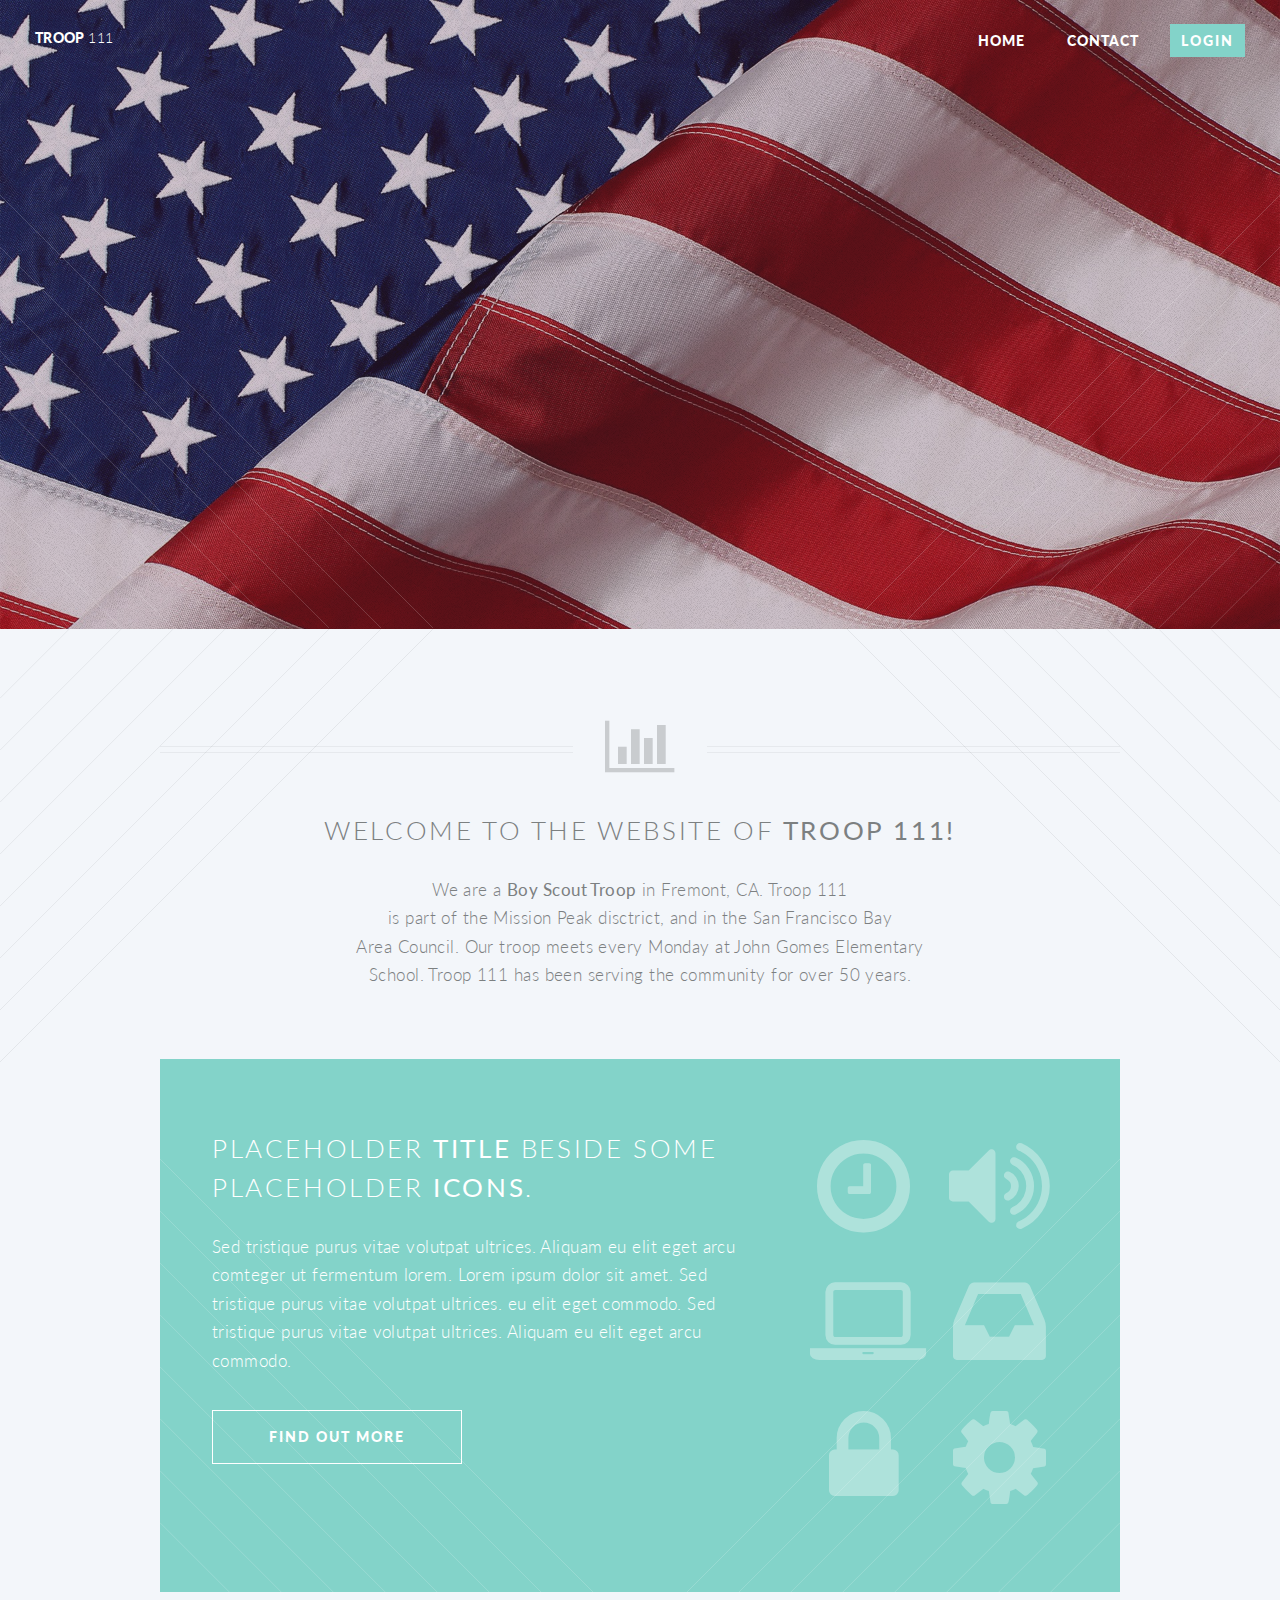
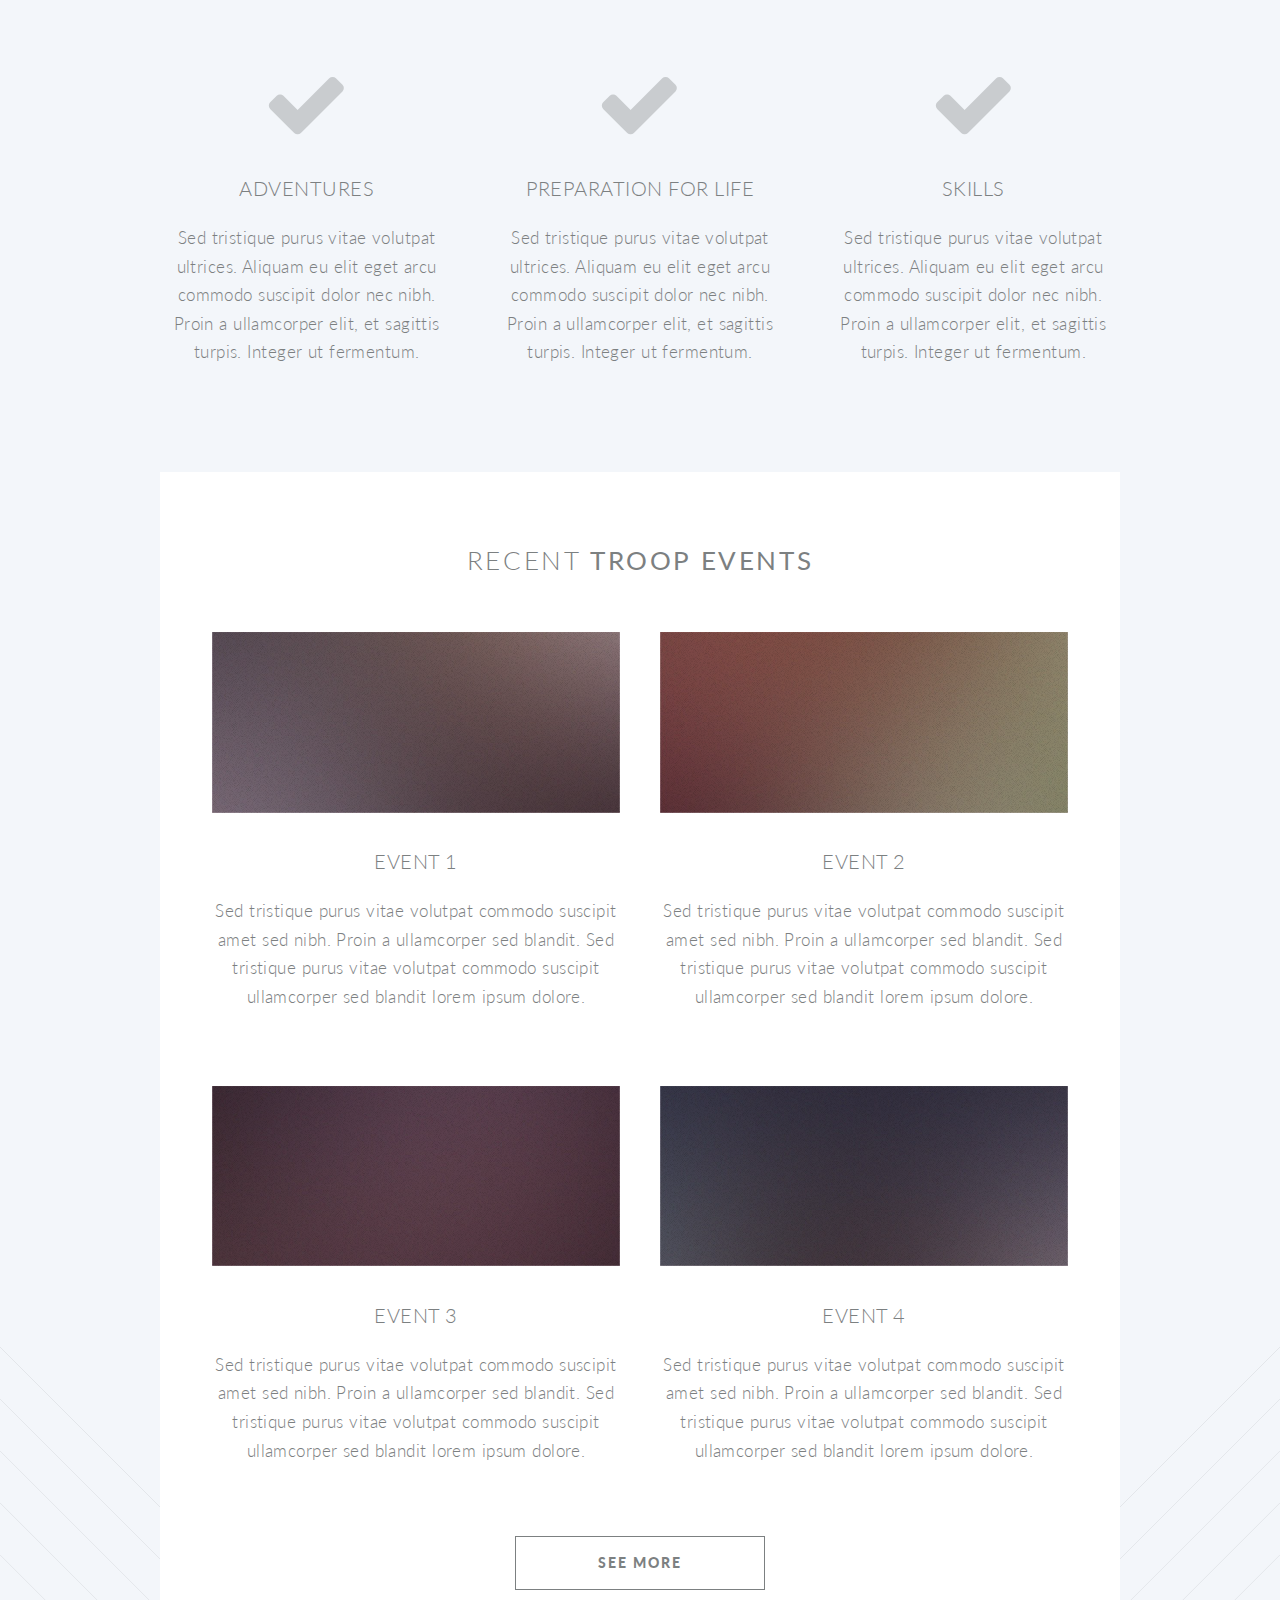
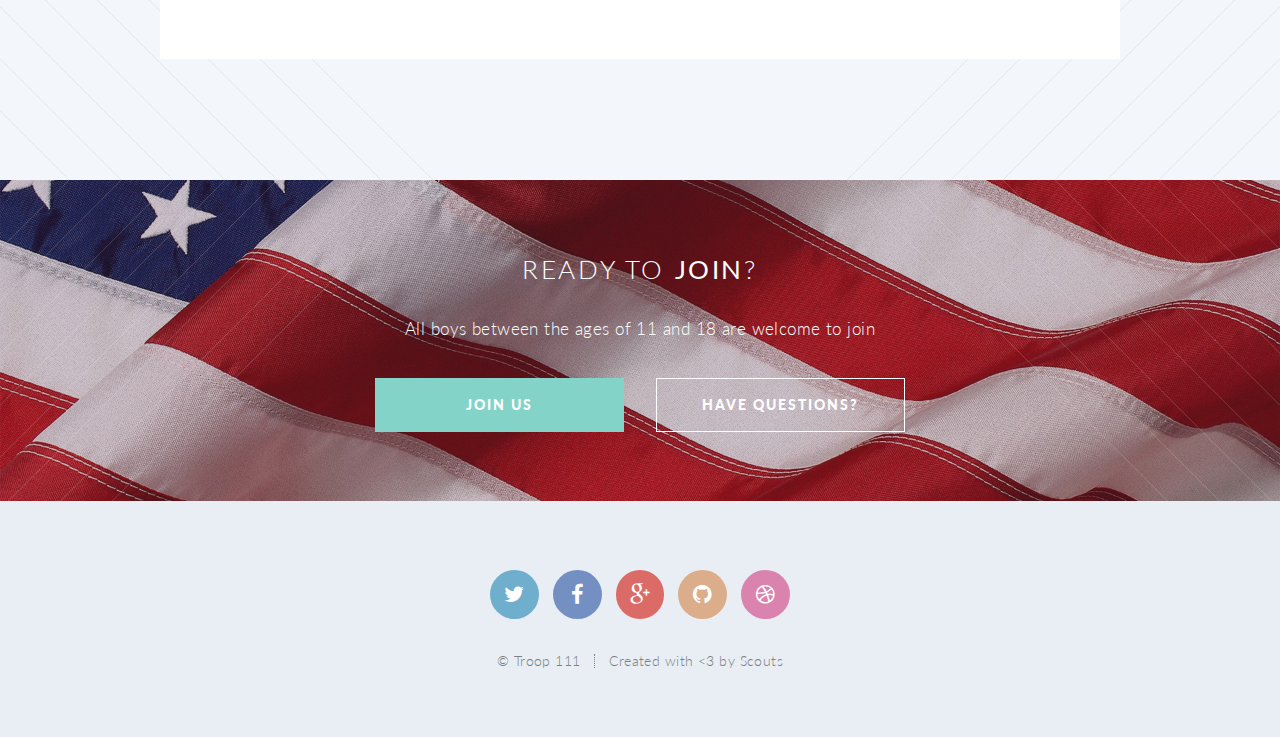
==== beta/index.html @ 62b5fb3b "New Website Alpha v0.0.1" ====
<!DOCTYPE HTML>
<html>
	<head>
		<title>Troop 111</title>
		<meta http-equiv="content-type" content="text/html; charset=utf-8" />
		<meta name="description" content="" />
		<meta name="keywords" content="" />
		<!--[if lte IE 8]><script src="css/ie/html5shiv.js"></script><![endif]-->
		<script src="js/jquery.min.js"></script>
		<script src="js/jquery.dropotron.min.js"></script>
		<script src="js/jquery.scrolly.min.js"></script>
		<script src="js/jquery.scrollgress.min.js"></script>
		<script src="js/skel.min.js"></script>
		<script src="js/skel-layers.min.js"></script>
		<script src="js/init.js"></script>
		<noscript>
			<link rel="stylesheet" href="css/skel.css" />
			<link rel="stylesheet" href="css/style.css" />
			<link rel="stylesheet" href="css/style-wide.css" />
			<link rel="stylesheet" href="css/style-noscript.css" />
		</noscript>
		<!--[if lte IE 8]><link rel="stylesheet" href="css/ie/v8.css" /><![endif]-->
		<!--[if lte IE 9]><link rel="stylesheet" href="css/ie/v9.css" /><![endif]-->
	</head>
	<body class="index">
	
		<!-- Header -->
			<header id="header" class="alt">
				<h1 id="logo"><a href="index.html">Troop <span>111</span></a></h1>
				<nav id="nav">
					<ul>
						<li class="current"><a href="index.html">Home</a></li>
                        <li class="current"><a href="contact.html">Contact</a></li>
						<!-- <li class="submenu">
							<a href="">Layouts</a>
							<ul>
								<li><a href="left-sidebar.html">Left Sidebar</a></li>
								<li><a href="right-sidebar.html">Right Sidebar</a></li>
								<li><a href="no-sidebar.html">No Sidebar</a></li>
								<li><a href="contact.html">Contact</a></li>
								<li class="submenu">
									<a href="">Submenu</a>
									<ul>
										<li><a href="#">Dolore Sed</a></li>
										<li><a href="#">Consequat</a></li>
										<li><a href="#">Lorem Magna</a></li>
										<li><a href="#">Sed Magna</a></li>
										<li><a href="#">Ipsum Nisl</a></li>
									</ul>
								</li>
							</ul>
						</li> -->
						<li><a href="https://fmt111.trooptrack.com/user_account_session/new" class="button special">Login</a></li>
					</ul>
				</nav>
			</header>

		<!-- Banner -->		
			<section id="banner">
				
				<!--
					".inner" is set up as an inline-block so it automatically expands
					in both directions to fit whatever's inside it. This means it won't
					automatically wrap lines, so be sure to use line breaks where
					appropriate (<br />).
				-->
				<div class="inner">
					
					<header>
						<h2>Troop 111</h2>
					</header>
					<p>Welcome to the website <br/> of <strong>Troop 111</strong>, a
					<br /> <strong>Boy Scout Troop</strong>
					<br />
					in Fremont, CA.</p>
					<footer>
						<ul class="buttons vertical">
							<li><a href="#main" class="button fit scrolly">Tell Me More</a></li>
						</ul>
					</footer>
				
				</div>
				
			</section>
		
		<!-- Main -->
			<article id="main">

				<header class="special container">
					<span class="icon fa-bar-chart-o"></span>
					<h2>Welcome to the website of <strong>Troop 111!</strong></h2>
					<p>We are a <strong>Boy Scout Troop</strong> in Fremont, CA.  Troop 111
					<br />
					is part of the Mission Peak disctrict, and in the San Francisco Bay
					<br />
					Area Council.  Our troop meets every Monday at John Gomes Elementary
                    <br />
                    School.  Troop 111 has been serving the community for over 50 years.</p>
				</header>
					
				<!-- One -->
					<section class="wrapper style2 container special-alt">
						<div class="row 50%">
							<div class="8u 12u(2)">
							
								<header>
									<h2>Placeholder <strong>title</strong> beside some placeholder <strong>icons</strong>.</h2>
								</header>
								<p>Sed tristique purus vitae volutpat ultrices. Aliquam eu elit eget arcu comteger ut fermentum lorem. Lorem ipsum dolor sit amet. Sed tristique purus vitae volutpat ultrices. eu elit eget commodo. Sed tristique purus vitae volutpat ultrices. Aliquam eu elit eget arcu commodo.</p>
								<footer>
									<ul class="buttons">
										<li><a href="#" class="button">Find Out More</a></li>
									</ul>
								</footer>
							
							</div>
							<div class="4u 12u(2) important(2)">
							
								<ul class="featured-icons">
									<li><span class="icon fa-clock-o"><span class="label">Feature 1</span></span></li>
									<li><span class="icon fa-volume-up"><span class="label">Feature 2</span></span></li>
									<li><span class="icon fa-laptop"><span class="label">Feature 3</span></span></li>
									<li><span class="icon fa-inbox"><span class="label">Feature 4</span></span></li>
									<li><span class="icon fa-lock"><span class="label">Feature 5</span></span></li>
									<li><span class="icon fa-cog"><span class="label">Feature 6</span></span></li>
								</ul>
							
							</div>				
						</div>
					</section>
					
				<!-- Two -->
					<section class="wrapper style1 container special">
						<div class="row">
							<div class="4u 12u(2)">
							
								<section>
									<span class="icon featured fa-check"></span>
									<header>
										<h3>Adventures</h3>
									</header>
									<p>Sed tristique purus vitae volutpat ultrices. Aliquam eu elit eget arcu commodo suscipit dolor nec nibh. Proin a ullamcorper elit, et sagittis turpis. Integer ut fermentum.</p>
								</section>
							
							</div>
							<div class="4u 12u(2)">
							
								<section>
									<span class="icon featured fa-check"></span>
									<header>
										<h3>Preparation for Life</h3>
									</header>
									<p>Sed tristique purus vitae volutpat ultrices. Aliquam eu elit eget arcu commodo suscipit dolor nec nibh. Proin a ullamcorper elit, et sagittis turpis. Integer ut fermentum.</p>
								</section>
							
							</div>
							<div class="4u 12u(2)">
							
								<section>
									<span class="icon featured fa-check"></span>
									<header>
										<h3>Skills</h3>
									</header>
									<p>Sed tristique purus vitae volutpat ultrices. Aliquam eu elit eget arcu commodo suscipit dolor nec nibh. Proin a ullamcorper elit, et sagittis turpis. Integer ut fermentum.</p>
								</section>
							
							</div>
						</div>
					</section>
					
				<!-- Three -->
					<section class="wrapper style3 container special">
					
						<header class="major">
							<h2>Recent <strong>Troop Events</strong></h2>
						</header>
						
						<div class="row">
							<div class="6u 12u(2)">
							
								<section>
									<a href="#" class="image featured"><img src="images/pic01.jpg" alt="" /></a>
									<header>
										<h3>Event 1</h3>
									</header>
									<p>Sed tristique purus vitae volutpat commodo suscipit amet sed nibh. Proin a ullamcorper sed blandit. Sed tristique purus vitae volutpat commodo suscipit ullamcorper sed blandit lorem ipsum dolore.</p>
								</section>

							</div>
							<div class="6u 12u(2)">
							
								<section>
									<a href="#" class="image featured"><img src="images/pic02.jpg" alt="" /></a>
									<header>
										<h3>Event 2</h3>
									</header>
									<p>Sed tristique purus vitae volutpat commodo suscipit amet sed nibh. Proin a ullamcorper sed blandit. Sed tristique purus vitae volutpat commodo suscipit ullamcorper sed blandit lorem ipsum dolore.</p>
								</section>

							</div>
						</div>
						<div class="row">
							<div class="6u 12u(2)">
							
								<section>
									<a href="#" class="image featured"><img src="images/pic03.jpg" alt="" /></a>
									<header>
										<h3>Event 3</h3>
									</header>
									<p>Sed tristique purus vitae volutpat commodo suscipit amet sed nibh. Proin a ullamcorper sed blandit. Sed tristique purus vitae volutpat commodo suscipit ullamcorper sed blandit lorem ipsum dolore.</p>
								</section>

							</div>
							<div class="6u 12u(2)">
							
								<section>
									<a href="#" class="image featured"><img src="images/pic04.jpg" alt="" /></a>
									<header>
										<h3>Event 4</h3>
									</header>
									<p>Sed tristique purus vitae volutpat commodo suscipit amet sed nibh. Proin a ullamcorper sed blandit. Sed tristique purus vitae volutpat commodo suscipit ullamcorper sed blandit lorem ipsum dolore.</p>
								</section>

							</div>
						</div>

						<footer class="major">
							<ul class="buttons">
								<li><a href="#" class="button">See More</a></li>
							</ul>
						</footer>
					
					</section>
					
			</article>

		<!-- CTA -->
			<section id="cta">
			
				<header>
					<h2>Ready to <strong>join</strong>?</h2>
					<p>All boys between the ages of 11 and 18 are welcome to join</p>
				</header>
				<footer>
					<ul class="buttons">
						<li><a href="mailto:hi@sanil.co" class="button special">Join Us</a></li>
						<li><a href="mailto:hi@sanil.co" class="button">Have Questions?</a></li>
					</ul>
				</footer>
			
			</section>

		<!-- Footer -->
			<footer id="footer">
			
				<ul class="icons">
					<li><a href="#" class="icon circle fa-twitter"><span class="label">Twitter</span></a></li>
					<li><a href="#" class="icon circle fa-facebook"><span class="label">Facebook</span></a></li>
					<li><a href="#" class="icon circle fa-google-plus"><span class="label">Google+</span></a></li>
					<li><a href="#" class="icon circle fa-github"><span class="label">Github</span></a></li>
					<li><a href="#" class="icon circle fa-dribbble"><span class="label">Dribbble</span></a></li>
				</ul>
				
				<ul class="copyright">
					<li>&copy; Troop 111</li><li>Created with <3 by Scouts</a></li>
				</ul>
			
			</footer>

	</body>
</html>
---- beta/css/skel.css ----
/* Resets (http://meyerweb.com/eric/tools/css/reset/ | v2.0 | 20110126 | License: none (public domain)) */

	html,body,div,span,applet,object,iframe,h1,h2,h3,h4,h5,h6,p,blockquote,pre,a,abbr,acronym,address,big,cite,code,del,dfn,em,img,ins,kbd,q,s,samp,small,strike,strong,sub,sup,tt,var,b,u,i,center,dl,dt,dd,ol,ul,li,fieldset,form,label,legend,table,caption,tbody,tfoot,thead,tr,th,td,article,aside,canvas,details,embed,figure,figcaption,footer,header,hgroup,menu,nav,output,ruby,section,summary,time,mark,audio,video{margin:0;padding:0;border:0;font-size:100%;font:inherit;vertical-align:baseline;}article,aside,details,figcaption,figure,footer,header,hgroup,menu,nav,section{display:block;}body{line-height:1;}ol,ul{list-style:none;}blockquote,q{quotes:none;}blockquote:before,blockquote:after,q:before,q:after{content:'';content:none;}table{border-collapse:collapse;border-spacing:0;}body{-webkit-text-size-adjust:none}

/* Box Model */

	*, *:before, *:after {
		-moz-box-sizing: border-box;
		-webkit-box-sizing: border-box;
		box-sizing: border-box;
	}

/* Container */

	body {
		/* min-width: (containers) */
		min-width: 1200px;
	}

	.container {
		margin-left: auto;
		margin-right: auto;
		
		/* width: (containers) */
		width: 1200px;
	}

	/* Modifiers */

		/* 125% */
			.container.\31 25\25 {
				width: 100%;
				
				/* max-width: (containers * 1.25) */
				max-width: 1500px;

				/* min-width: (containers) */
				min-width: 1200px;
			}

		/* 75% */
			.container.\37 5\25 {
				
				/* width: (containers * 0.75) */
				width: 900px;

			}

		/* 50% */
			.container.\35 0\25 {
				
				/* width: (containers * 0.50) */
				width: 600px;

			}

		/* 25% */
			.container.\32 5\25 {
				
				/* width: (containers * 0.25) */
				width: 300px;

			}

/* Grid */

	.row {
		border-bottom: solid 1px transparent;
	}
	
	.row > * {
		float: left;
	}
	
	.row:after, .row:before {
		content: '';
		display: block;
		clear: both;
		height: 0;
	}
	
	.row.uniform > * > :first-child {
		margin-top: 0;
	}
	
	.row.uniform > * > :last-child {
		margin-bottom: 0;
	}

	/* Gutters */

		/* Normal */
		
			.row > * {
				/* padding: (gutters.horizontal) 0 0 (gutters.vertical) */
				padding: 40px 0 0 40px;
			}

			.row {
				/* margin: -(gutters.horizontal) 0 0 -(gutters.vertical) */
				margin: -40px 0 0 -40px;
			}
			
			.row.uniform > * {
				/* padding: (gutters.vertical) 0 0 (gutters.vertical) */
				padding: 40px 0 0 40px;
			}

			.row.uniform {
				/* margin: -(gutters.vertical) 0 0 -(gutters.vertical) */
				margin: -40px 0 0 -40px;
			}
			
		/* 200% */
		
			.row.\32 00\25 > * {
				/* padding: (gutters.horizontal) 0 0 (gutters.vertical) */
				padding: 80px 0 0 80px;
			}

			.row.\32 00\25 {
				/* margin: -(gutters.horizontal) 0 0 -(gutters.vertical) */
				margin: -80px 0 0 -80px;
			}

			.row.uniform.\32 00\25 > * {
				/* padding: (gutters.vertical) 0 0 (gutters.vertical) */
				padding: 80px 0 0 80px;
			}

			.row.uniform.\32 00\25 {
				/* margin: -(gutters.vertical) 0 0 -(gutters.vertical) */
				margin: -80px 0 0 -80px;
			}

		/* 150% */
		
			.row.\31 50\25 > * {
				/* padding: (gutters.horizontal) 0 0 (gutters.vertical) */
				padding: 60px 0 0 60px;
			}

			.row.\31 50\25 {
				/* margin: -(gutters.horizontal) 0 0 -(gutters.vertical) */
				margin: -60px 0 0 -60px;
			}

			.row.uniform.\31 50\25 > * {
				/* padding: (gutters.vertical) 0 0 (gutters.vertical) */
				padding: 60px 0 0 60px;
			}

			.row.uniform.\31 50\25 {
				/* margin: -(gutters.vertical) 0 0 -(gutters.vertical) */
				margin: -60px 0 0 -60px;
			}

		/* 50% */
		
			.row.\35 0\25 > * {
				/* padding: (gutters.horizontal) 0 0 (gutters.vertical) */
				padding: 20px 0 0 20px;
			}

			.row.\35 0\25 {
				/* margin: -(gutters.horizontal) 0 0 -(gutters.vertical) */
				margin: -20px 0 0 -20px;
			}

			.row.uniform.\35 0\25 > * {
				/* padding: (gutters.vertical) 0 0 (gutters.vertical) */
				padding: 20px 0 0 20px;
			}

			.row.uniform.\35 0\25 {
				/* margin: -(gutters.vertical) 0 0 -(gutters.vertical) */
				margin: -20px 0 0 -20px;
			}

		/* 25% */
		
			.row.\32 5\25 > * {
				/* padding: (gutters.horizontal) 0 0 (gutters.vertical) */
				padding: 10px 0 0 10px;
			}

			.row.\32 5\25 {
				/* margin: -(gutters.horizontal) 0 0 -(gutters.vertical) */
				margin: -10px 0 0 -10px;
			}

			.row.uniform.\32 5\25 > * {
				/* padding: (gutters.vertical) 0 0 (gutters.vertical) */
				padding: 10px 0 0 10px;
			}

			.row.uniform.\32 5\25 {
				/* margin: -(gutters.vertical) 0 0 -(gutters.vertical) */
				margin: -10px 0 0 -10px;
			}

		/* 0% */
		
			.row.\30 \25 > * {
				/* padding: (gutters.horizontal) 0 0 (gutters.vertical) */
				padding: 0;
			}

			.row.\30 \25 {
				/* margin: -(gutters.horizontal) 0 0 -(gutters.vertical) */
				margin: 0;
			}

	/* Cells */

		.\31 2u, .\31 2u\24, .\31 2u\28 1\29, .\31 2u\24\28 1\29 { width: 100%; clear: none; }
		.\31 1u, .\31 1u\24, .\31 1u\28 1\29, .\31 1u\24\28 1\29 { width: 91.6666666667%; clear: none; }
		.\31 0u, .\31 0u\24, .\31 0u\28 1\29, .\31 0u\24\28 1\29 { width: 83.3333333333%; clear: none; }
		.\39 u, .\39 u\24, .\39 u\28 1\29, .\39 u\24\28 1\29 { width: 75%; clear: none; }
		.\38 u, .\38 u\24, .\38 u\28 1\29, .\38 u\24\28 1\29 { width: 66.6666666667%; clear: none; }
		.\37 u, .\37 u\24, .\37 u\28 1\29, .\37 u\24\28 1\29 { width: 58.3333333333%; clear: none; }
		.\36 u, .\36 u\24, .\36 u\28 1\29, .\36 u\24\28 1\29 { width: 50%; clear: none; }
		.\35 u, .\35 u\24, .\35 u\28 1\29, .\35 u\24\28 1\29 { width: 41.6666666667%; clear: none; }
		.\34 u, .\34 u\24, .\34 u\28 1\29, .\34 u\24\28 1\29 { width: 33.3333333333%; clear: none; }
		.\33 u, .\33 u\24, .\33 u\28 1\29, .\33 u\24\28 1\29 { width: 25%; clear: none; }
		.\32 u, .\32 u\24, .\32 u\28 1\29, .\32 u\24\28 1\29 { width: 16.6666666667%; clear: none; }
		.\31 u, .\31 u\24, .\31 u\28 1\29, .\31 u\24\28 1\29 { width: 8.3333333333%; clear: none; }

		.\31 2u\24 + *, .\31 2u\24\28 1\29 + *,
		.\31 1u\24 + *, .\31 1u\24\28 1\29 + *,
		.\31 0u\24 + *, .\31 0u\24\28 1\29 + *,
		.\39 u\24 + *, .\39 u\24\28 1\29 + *,
		.\38 u\24 + *, .\38 u\24\28 1\29 + *,
		.\37 u\24 + *, .\37 u\24\28 1\29 + *,
		.\36 u\24 + *, .\36 u\24\28 1\29 + *,
		.\35 u\24 + *, .\35 u\24\28 1\29 + *,
		.\34 u\24 + *, .\34 u\24\28 1\29 + *,
		.\33 u\24 + *, .\33 u\24\28 1\29 + *,
		.\32 u\24 + *, .\32 u\24\28 1\29 + *,
		.\31 u\24  + *,  .\31 u\24\28 1\29 + * {
			clear: left;
		}
			
		.\-11u { margin-left: 91.6666666667% }
		.\-10u { margin-left: 83.3333333333% }
		.\-9u { margin-left: 75% }
		.\-8u { margin-left: 66.6666666667% }
		.\-7u { margin-left: 58.3333333333% }
		.\-6u { margin-left: 50% }
		.\-5u { margin-left: 41.6666666667% }
		.\-4u { margin-left: 33.3333333333% }
		.\-3u { margin-left: 25% }
		.\-2u { margin-left: 16.6666666667% }
		.\-1u { margin-left: 8.3333333333% }
---- beta/css/style.css ----
@import url("font-awesome.min.css");
@import url("http://fonts.googleapis.com/css?family=Lato:300,400,900");

/*
	Twenty by HTML5 UP
	html5up.net | @n33co
	Free for personal and commercial use under the CCA 3.0 license (html5up.net/license)
*/

/* Basic */

	body, #skel-layers-wrapper {
		background: #f3f6fa;
	}

	body.is-loading * {
		-moz-animation: none !important;
		-webkit-animation: none !important;
		-o-animation: none !important;
		-ms-animation: none !important;
		animation: none !important;
		-moz-transition: none !important;
		-webkit-transition: none !important;
		-o-transition: none !important;
		-ms-transition: none !important;
		transition: none !important;
	}

	body, input, select, textarea {
		color: #7c8081;
		font-family: 'Lato', sans-serif;
		font-size: 15pt;
		font-weight: 300;
		letter-spacing: 0.025em;
		line-height: 1.75em;
	}

	a {
		-moz-transition: color 0.2s ease-in-out, border-color 0.2s ease-in-out, background-color 0.2s ease-in-out;
		-webkit-transition: color 0.2s ease-in-out, border-color 0.2s ease-in-out, background-color 0.2s ease-in-out;
		-o-transition: color 0.2s ease-in-out, border-color 0.2s ease-in-out, background-color 0.2s ease-in-out;
		-ms-transition: color 0.2s ease-in-out, border-color 0.2s ease-in-out, background-color 0.2s ease-in-out;
		transition: color 0.2s ease-in-out, border-color 0.2s ease-in-out, background-color 0.2s ease-in-out;
		color: #3fb1a3;
		text-decoration: none;
		border-bottom: dotted 1px;
	}

		a:hover {
			border-bottom-color: transparent;
		}

	strong, b {
		font-weight: 400;
	}

	p, ul, ol, dl, table, blockquote {
		margin: 0 0 2em 0;
	}

	h1, h2, h3, h4, h5, h6 {
		color: inherit;
		font-weight: 300;
		line-height: 1.75em;
		margin-bottom: 1em;
		text-transform: uppercase;
	}

		h1 a, h2 a, h3 a, h4 a, h5 a, h6 a {
			color: inherit;
			text-decoration: none;
			border: 0;
		}

	h2 {
		font-size: 1.5em;
		letter-spacing: 0.1em;
	}

	h3 {
		font-size: 1.15em;
		letter-spacing: 0.025em;
	}

	sub {
		font-size: 0.8em;
		position: relative;
		top: 0.5em;
	}

	sup {
		font-size: 0.8em;
		position: relative;
		top: -0.5em;
	}

	hr {
		border-top: solid 1px rgba(124, 128, 129, 0.2);
		border: 0;
		margin-bottom: 1.5em;
	}

	blockquote {
		border-left: solid 0.5em rgba(124, 128, 129, 0.2);
		font-style: italic;
		padding: 1em 0 1em 2em;
	}

/* Section/Article */

	section.special, article.special {
		text-align: center;
	}

	header.major {
		padding-bottom: 2em;
	}

	header.special {
		margin-bottom: 5em;
		padding-top: 7em;
		position: relative;
		text-align: center;
	}

		header.special:before, header.special:after {
			border-bottom: solid 1.5px;
			border-top: solid 1.5px;
			content: '';
			height: 7px;
			opacity: 0.1;
			position: absolute;
			top: 1.75em;
			width: 43%;
		}

		header.special:before {
			left: 0;
		}

		header.special:after {
			right: 0;
		}

		header.special h2 {
			margin-bottom: 0;
		}

		header.special h2 + p {
			margin-bottom: 0;
			padding-top: 1.5em;
		}

		header.special .icon {
			cursor: default;
			height: 7em;
			left: 0;
			position: absolute;
			text-align: center;
			top: 1em;
			width: 100%;
		}

			header.special .icon:before {
				font-size: 3.5em;
				opacity: 0.35;
			}

	footer > :last-child {
		margin-bottom: 0;
	}

	footer.major {
		padding-top: 3em;
	}

/* Form */

	input[type="text"],
	input[type="password"],
	input[type="email"],
	textarea {
		-moz-transition: background-color 0.2s ease-in-out, border-color 0.2s ease-in-out;
		-webkit-transition: background-color 0.2s ease-in-out, border-color 0.2s ease-in-out;
		-o-transition: background-color 0.2s ease-in-out, border-color 0.2s ease-in-out;
		-ms-transition: background-color 0.2s ease-in-out, border-color 0.2s ease-in-out;
		transition: background-color 0.2s ease-in-out, border-color 0.2s ease-in-out;
		-moz-appearance: none;
		-webkit-appearance: none;
		-o-appearance: none;
		-ms-appearance: none;
		appearance: none;
		background: none;
		border: solid 1px rgba(124, 128, 129, 0.2);
		color: inherit;
		display: block;
		padding: 0.75em;
		text-decoration: none;
		width: 100%;
		outline: 0;
	}

		input[type="text"]:focus,
		input[type="password"]:focus,
		input[type="email"]:focus,
		textarea:focus {
			border-color: #83d3c9;
		}

	input[type="text"],
	input[type="password"],
	input[type="email"] {
		line-height: 1em;
	}

	::-webkit-input-placeholder {
		color: inherit;
		opacity: 0.5;
		position: relative;
		top: 3px;
	}

	:-moz-placeholder {
		color: inherit;
		opacity: 0.5;
	}

	::-moz-placeholder {
		color: inherit;
		opacity: 0.5;
	}

	:-ms-input-placeholder {
		color: inherit;
		opacity: 0.5;
	}

	.formerize-placeholder {
		color: rgba(124, 128, 129, 0.5) !important;
	}

/* Image */

	.image {
		border: 0;
		position: relative;
	}

		.image:before {
			background: url("images/overlay.png");
			content: '';
			height: 100%;
			left: 0;
			position: absolute;
			top: 0;
			width: 100%;
		}

		.image.fit {
			display: block;
		}

			.image.fit img {
				display: block;
				width: 100%;
			}

		.image.featured {
			display: block;
			margin: 0 0 2em 0;
		}

			.image.featured img {
				display: block;
				width: 100%;
			}

/* Icon */

	.icon {
		position: relative;
	}

		.icon:before {
			-moz-osx-font-smoothing: grayscale;
			-webkit-font-smoothing: antialiased;
			font-family: FontAwesome;
			font-style: normal;
			font-weight: normal;
			text-transform: none !important;
		}

		.icon.circle {
			-moz-transition: all 0.2s ease-in-out;
			-webkit-transition: all 0.2s ease-in-out;
			-o-transition: all 0.2s ease-in-out;
			-ms-transition: all 0.2s ease-in-out;
			transition: all 0.2s ease-in-out;
			border: 0;
			border-radius: 100%;
			display: inline-block;
			font-size: 1.25em;
			height: 2.25em;
			left: 0;
			line-height: 2.25em;
			text-align: center;
			text-decoration: none;
			top: 0;
			width: 2.25em;
		}

			.icon.circle:hover {
				top: -0.2em;
			}

			.icon.circle.fa-twitter {
				background: #70aecd;
				color: white;
			}

				.icon.circle.fa-twitter:hover {
					background: #7fb7d2;
				}

			.icon.circle.fa-facebook {
				background: #7490c3;
				color: white;
			}

				.icon.circle.fa-facebook:hover {
					background: #829bc9;
				}

			.icon.circle.fa-google-plus {
				background: #db6b67;
				color: white;
			}

				.icon.circle.fa-google-plus:hover {
					background: #df7b77;
				}

			.icon.circle.fa-github {
				background: #dcad8b;
				color: white;
			}

				.icon.circle.fa-github:hover {
					background: #e1b89b;
				}

			.icon.circle.fa-dribbble {
				background: #da83ae;
				color: white;
			}

				.icon.circle.fa-dribbble:hover {
					background: #df93b8;
				}

		.icon.featured {
			cursor: default;
			display: block;
			margin: 0 0 1.5em 0;
			opacity: 0.35;
			text-align: center;
		}

			.icon.featured:before {
				font-size: 5em;
				line-height: 1em;
			}

		.icon > .label {
			display: none;
		}

/* List */

	ol.default {
		list-style: decimal;
		padding-left: 1.25em;
	}

		ol.default li {
			padding-left: 0.25em;
		}

	ul.default {
		list-style: disc;
		padding-left: 1em;
	}

		ul.default li {
			padding-left: 0.5em;
		}

	ul.icons {
		cursor: default;
	}

		ul.icons li {
			display: inline-block;
			line-height: 1em;
			padding-left: 0.5em;
		}

			ul.icons li:first-child {
				padding-left: 0;
			}

	ul.featured-icons {
		cursor: default;
		margin: -0.75em 0 0 0;
		opacity: 0.35;
		overflow: hidden;
		position: relative;
	}

		ul.featured-icons li {
			display: block;
			float: left;
			text-align: center;
			width: 50%;
		}

			ul.featured-icons li .icon {
				display: inline-block;
				font-size: 6.25em;
				height: 1.25em;
				line-height: 1.25em;
				width: 1em;
			}

	ul.buttons {
		cursor: default;
	}

		ul.buttons:last-child {
			margin-bottom: 0;
		}

		ul.buttons li {
			display: inline-block;
			padding: 0 0 0 1.5em;
		}

			ul.buttons li:first-child {
				padding: 0;
			}

		ul.buttons.vertical li {
			display: block;
			padding: 1.5em 0 0 0;
		}

			ul.buttons.vertical li:first-child {
				padding: 0;
			}

/* Table */

	table {
		width: 100%;
	}

		table.default {
			width: 100%;
		}

			table.default tbody tr {
				border-bottom: solid 1px rgba(124, 128, 129, 0.2);
			}

			table.default td {
				padding: 0.5em 1em 0.5em 1em;
			}

			table.default th {
				font-weight: 400;
				padding: 0.5em 1em 0.5em 1em;
				text-align: left;
			}

			table.default thead {
				background: #7c8081;
				color: #fff;
			}

/* Button */

	input[type="button"],
	input[type="submit"],
	input[type="reset"],
	.button {
		-moz-appearance: none;
		-webkit-appearance: none;
		-o-appearance: none;
		-ms-appearance: none;
		appearance: none;
		-moz-transition: color 0.2s ease-in-out, border-color 0.2s ease-in-out, background-color 0.2s ease-in-out;
		-webkit-transition: color 0.2s ease-in-out, border-color 0.2s ease-in-out, background-color 0.2s ease-in-out;
		-o-transition: color 0.2s ease-in-out, border-color 0.2s ease-in-out, background-color 0.2s ease-in-out;
		-ms-transition: color 0.2s ease-in-out, border-color 0.2s ease-in-out, background-color 0.2s ease-in-out;
		transition: color 0.2s ease-in-out, border-color 0.2s ease-in-out, background-color 0.2s ease-in-out;
		background: none;
		border: solid 1px;
		color: inherit;
		cursor: pointer;
		display: inline-block;
		font-size: 0.8em;
		font-weight: 900;
		letter-spacing: 2px;
		min-width: 18em;
		padding: 0 0.75em;
		line-height: 3.75em;
		text-align: center;
		text-decoration: none;
		text-transform: uppercase;
	}

		input[type="button"]:hover,
		input[type="submit"]:hover,
		input[type="reset"]:hover,
		.button:hover {
			background: rgba(188, 202, 206, 0.15);
			border-color: inherit;
		}

		input[type="button"].special,
		input[type="submit"].special,
		input[type="reset"].special,
		.button.special {
			background: #83d3c9;
			border-color: #83d3c9;
			color: white !important;
		}

			input[type="button"].special:hover,
			input[type="submit"].special:hover,
			input[type="reset"].special:hover,
			.button.special:hover {
				background: #96dad1 !important;
				border-color: #96dad1 !important;
			}

		input[type="button"].fit,
		input[type="submit"].fit,
		input[type="reset"].fit,
		.button.fit {
			width: 100%;
		}

		input[type="button"].small,
		input[type="submit"].small,
		input[type="reset"].small,
		.button.small {
			font-size: 0.7em;
			min-width: 14em;
			padding: 0.5em 0;
		}

/* Wrapper */

	.wrapper {
		margin-bottom: 5em;
		padding: 5em;
	}

		.wrapper.style1 {
			padding: 0;
		}

		.wrapper.style2 {
			background-color: #83d3c9;
			background-image: url("images/light-bl.svg"), url("images/light-br.svg");
			background-position: bottom left, bottom right;
			background-repeat: no-repeat, no-repeat;
			background-size: 25em, 25em;
			color: white;
		}

			.wrapper.style2 .button:hover {
				background: rgba(255, 255, 255, 0.15) !important;
			}

			.wrapper.style2 .button.special {
				background: white;
				border-color: white;
				color: #83d3c9 !important;
			}

				.wrapper.style2 .button.special:hover {
					border-color: inherit !important;
					color: white !important;
				}

		.wrapper.style3 {
			background: white;
			color: inherit;
		}

		.wrapper.style4 {
			background: white;
			color: inherit;
			padding: 4em;
		}

/* Header */
	@-moz-keyframes reveal-header { 0% { top: -5em; } 100% { top: 0; } }
	@-webkit-keyframes reveal-header { 0% { top: -5em; } 100% { top: 0; } }
	@-o-keyframes reveal-header { 0% { top: -5em; } 100% { top: 0; } }
	@-ms-keyframes reveal-header { 0% { top: -5em; } 100% { top: 0; } }
	@keyframes reveal-header { 0% { top: -5em; } 100% { top: 0; } }

	#header {
		background: white;
		box-shadow: 0 1px 2px 0 rgba(0, 0, 0, 0.075);
		color: inherit;
		cursor: default;
		font-size: 0.8em;
		left: 0;
		padding: 1em 1.5em;
		position: fixed;
		top: 0;
		width: 100%;
		z-index: 10000;
	}

		#header h1 {
			font-weight: 900;
			margin: 0;
		}

			#header h1 span {
				font-weight: 300;
			}

		#header nav {
			letter-spacing: 0.075em;
			position: absolute;
			right: 1.5em;
			text-transform: uppercase;
			top: 0.75em;
		}

			#header nav ul li {
				display: inline-block;
				margin-left: 1.5em;
			}

				#header nav ul li > ul {
					display: none;
				}

				#header nav ul li a {
					border: solid 1px transparent;
					color: inherit;
					display: inline-block;
					line-height: 1em;
					padding: 0.6em 0.75em;
					text-decoration: none;
				}

				#header nav ul li input[type="button"],
				#header nav ul li input[type="submit"],
				#header nav ul li input[type="reset"],
				#header nav ul li .button {
					font-size: 1em;
					min-width: 0;
					width: auto;
				}

				#header nav ul li.submenu > a:before {
					-moz-osx-font-smoothing: grayscale;
					-webkit-font-smoothing: antialiased;
					font-family: FontAwesome;
					font-style: normal;
					font-weight: normal;
					text-transform: none !important;
				}

				#header nav ul li.submenu > a:before {
					content: '\f107';
					margin-right: 0.65em;
				}

				#header nav ul li.active > a, #header nav ul li:hover > a {
					-moz-transition: all 0.2s ease-in-out;
					-webkit-transition: all 0.2s ease-in-out;
					-o-transition: all 0.2s ease-in-out;
					-ms-transition: all 0.2s ease-in-out;
					transition: all 0.2s ease-in-out;
					background: rgba(188, 202, 206, 0.15);
				}

				#header nav ul li.current > a {
					font-weight: 900;
				}

		#header.reveal {
			-moz-animation: reveal-header 0.5s;
			-webkit-animation: reveal-header 0.5s;
			-o-animation: reveal-header 0.5s;
			-ms-animation: reveal-header 0.5s;
			animation: reveal-header 0.5s;
		}

		#header.alt {
			-moz-animation: none;
			-webkit-animation: none;
			-o-animation: none;
			-ms-animation: none;
			animation: none;
			background: transparent;
			box-shadow: none;
			color: white;
			padding: 2em 2.5em;
			position: absolute;
		}

			#header.alt nav {
				right: 2.5em;
				top: 1.75em;
			}

				#header.alt nav ul li.active > a, #header.alt nav ul li:hover > a {
					border: solid 1px;
				}

/* Dropotron */

	.dropotron {
		background: #fff;
		box-shadow: 0 1px 2px 0 rgba(0, 0, 0, 0.075);
		line-height: 2.25em;
		min-width: 13em;
		padding: 1em 0;
		text-transform: uppercase;
		margin-top: calc(-1em + 1px);
	}

		.dropotron.level-0 {
			font-size: 0.7em;
			font-weight: 400;
			margin-top: 1.5em;
		}

			.dropotron.level-0:before {
				border-bottom: solid 0.5em #fff;
				border-left: solid 0.5em transparent;
				border-right: solid 0.5em transparent;
				content: '';
				left: 0.75em;
				position: absolute;
				top: -0.45em;
			}

		.dropotron > li {
			border-top: solid 1px rgba(124, 128, 129, 0.2);
		}

			.dropotron > li > a {
				-moz-transition: none;
				-webkit-transition: none;
				-o-transition: none;
				-ms-transition: none;
				transition: none;
				color: inherit;
				text-decoration: none;
				padding: 0 1em;
				border: 0;
			}

			.dropotron > li:hover > a {
				background: #83d3c9;
				color: white;
			}

			.dropotron > li:first-child {
				border-top: 0;
			}

/* Banner */
	@-moz-keyframes reveal-banner { 0% { opacity: 0; } 100% { opacity: 1; } }
	@-webkit-keyframes reveal-banner { 0% { opacity: 0; } 100% { opacity: 1; } }
	@-o-keyframes reveal-banner { 0% { opacity: 0; } 100% { opacity: 1; } }
	@-ms-keyframes reveal-banner { 0% { opacity: 0; } 100% { opacity: 1; } }
	@keyframes reveal-banner { 0% { opacity: 0; } 100% { opacity: 1; } }

	#banner {
		background-attachment: scroll, scroll, scroll, fixed;
		background-color: #645862;
		background-image: url("images/light-bl.svg"), url("images/light-br.svg"), url("images/overlay.png"), url("../images/flag.jpg");
		background-position: bottom left, bottom right, top left, top center;
		background-repeat: no-repeat, no-repeat, repeat, no-repeat;
		background-size: 25em, 25em, auto, cover;
		color: white;
		cursor: default;
		padding: 6em 0;
		text-align: center;
	}

		#banner .inner {
			-moz-animation: reveal-banner 1s 0.25s ease-in-out;
			-webkit-animation: reveal-banner 1s 0.25s ease-in-out;
			-o-animation: reveal-banner 1s 0.25s ease-in-out;
			-ms-animation: reveal-banner 1s 0.25s ease-in-out;
			animation: reveal-banner 1s 0.25s ease-in-out;
			-moz-animation-fill-mode: forwards;
			-webkit-animation-fill-mode: forwards;
			-o-animation-fill-mode: forwards;
			-ms-animation-fill-mode: forwards;
			animation-fill-mode: forwards;
			background: rgba(52, 27, 43, 0.5);
			color: white;
			display: inline-block;
			opacity: 0;
			padding: 3em;
			text-align: center;
		}

			#banner .inner header {
				display: inline-block;
				border-bottom: solid 2px;
				border-top: solid 2px;
				margin: 0 0 2em 0;
				padding: 3px 0 3px 0;
			}

				#banner .inner header h2 {
					border-bottom: solid 2px;
					border-top: solid 2px;
					font-size: 2.5em;
					font-weight: 900;
					letter-spacing: 0.2em;
					margin: 0;
					padding-left: 0.05em;
					position: relative;
					text-transform: uppercase;
				}

			#banner .inner p {
				letter-spacing: 0.1em;
				margin: 0;
				text-transform: uppercase;
			}

				#banner .inner p a {
					color: inherit;
					font-weight: 400;
					text-decoration: none;
				}

			#banner .inner footer {
				margin: 2em 0 0 0;
			}

/* Main */

	#main {
		background-image: url("images/dark-tl.svg"), url("images/dark-tr.svg"), url("images/dark-bl.svg"), url("images/dark-br.svg");
		background-position: top left, top right, bottom left, bottom right;
		background-repeat: no-repeat;
		background-size: 25em;
		padding: 7em 0;
	}

		#main > :last-child {
			margin-bottom: 0;
		}

		#main .sidebar section {
			border-top: solid 1px rgba(124, 128, 129, 0.2);
			margin: 3em 0 0 0;
			padding: 3em 0 0 0;
		}

			#main .sidebar section:first-child {
				border-top: 0;
				padding-top: 0;
				margin-top: 0;
			}

	body.index #main {
		padding-top: 5em;
	}

/* CTA */

	#cta {
		background-attachment: scroll, scroll, scroll, fixed;
		background-color: #645862;
		background-image: url("images/light-tl.svg"), url("images/light-tr.svg"), url("images/overlay.png"), url("../images/flag.jpg");
		background-position: top left, top right, top left, bottom center;
		background-repeat: no-repeat, no-repeat, repeat, no-repeat;
		background-size: 25em, 25em, auto, cover;
		color: white;
		padding: 5em;
		text-align: center;
	}

		#cta header {
			margin-bottom: 2em;
		}

/* Footer */

	#footer {
		background: #e8eef4;
		color: #7c8081;
		padding: 5em 5em 10em 5em;
		text-align: center;
	}

		#footer .copyright {
			font-size: 0.8em;
			line-height: 1em;
		}

			#footer .copyright a {
				color: inherit;
			}

			#footer .copyright li {
				display: inline-block;
				margin-left: 1em;
				padding-left: 1em;
				border-left: dotted 1px;
			}

				#footer .copyright li:first-child {
					margin: 0;
					padding: 0;
					border: 0;
				}

/* Layer */

	#topButton .toggle {
		height: 100%;
		left: 0;
		position: absolute;
		text-align: center;
		top: 0;
		width: 100%;
	}

		#topButton .toggle:before {
			-moz-osx-font-smoothing: grayscale;
			-webkit-font-smoothing: antialiased;
			font-family: FontAwesome;
			font-style: normal;
			font-weight: normal;
			text-transform: none !important;
		}

		#topButton .toggle:before {
			color: white;
			content: '\f039';
			font-size: 0.75em;
			height: 30px;
			left: 0;
			line-height: 30px;
			opacity: 0.5;
			position: absolute;
			top: 0;
			width: 100%;
			z-index: 1;
		}

		#topButton .toggle:after {
			background: rgba(163, 169, 170, 0.75);
			border-radius: 0 0 4px 4px;
			content: '';
			height: 30px;
			left: 50%;
			margin-left: -40px;
			position: absolute;
			top: 0;
			width: 80px;
		}

	#sideButton .toggle {
		height: 100%;
		left: 0;
		position: absolute;
		text-align: center;
		top: 0;
		width: 100%;
	}

		#sideButton .toggle:before {
			-moz-osx-font-smoothing: grayscale;
			-webkit-font-smoothing: antialiased;
			font-family: FontAwesome;
			font-style: normal;
			font-weight: normal;
			text-transform: none !important;
		}

		#sideButton .toggle:before {
			color: white;
			content: '\f039';
			font-size: 1em;
			height: 40px;
			left: 10px;
			line-height: 40px;
			opacity: 0.5;
			position: absolute;
			top: 11px;
			width: 60px;
			z-index: 1;
		}

		#sideButton .toggle:after {
			background: rgba(163, 169, 170, 0.75);
			border-radius: 2px;
			content: '';
			height: 40px;
			left: 10px;
			position: absolute;
			top: 10px;
			width: 60px;
		}

	#topPanel,
	#sidePanel {
		background: #1c2021;
		color: white;
		font-size: 0.8em;
		letter-spacing: 0.075em;
		text-transform: uppercase;
	}

		#topPanel nav,
		#sidePanel nav {
			padding: 0.25em 0.5em 1em 0.5em;
		}

		#topPanel .link,
		#sidePanel .link {
			border: 0;
			border-top: solid 1px rgba(255, 255, 255, 0.05);
			color: inherit;
			display: block;
			height: 3em;
			line-height: 3em;
			opacity: 0.75;
			text-decoration: none;
		}

			#topPanel .link.depth-0,
			#sidePanel .link.depth-0 {
				font-weight: 900;
			}

			#topPanel .link:first-child,
			#sidePanel .link:first-child {
				border-top: 0;
			}

		#topPanel .indent-1,
		#sidePanel .indent-1 {
			display: inline-block;
			width: 1em;
		}

		#topPanel .indent-2,
		#sidePanel .indent-2 {
			display: inline-block;
			width: 2em;
		}

		#topPanel .indent-3,
		#sidePanel .indent-3 {
			display: inline-block;
			width: 3em;
		}

		#topPanel .indent-4,
		#sidePanel .indent-4 {
			display: inline-block;
			width: 4em;
		}

		#topPanel .indent-5,
		#sidePanel .indent-5 {
			display: inline-block;
			width: 5em;
		}
---- beta/css/style-wide.css ----
/*
	Twenty by HTML5 UP
	html5up.net | @n33co
	Free for personal and commercial use under the CCA 3.0 license (html5up.net/license)
*/

/* Basic */

	body, input, select, textarea {
		font-size: 14pt;
	}

/* Section/Article */

	header.special {
		padding-top: 5.5em;
		margin-bottom: 4em;
	}
---- beta/css/style-noscript.css ----
/*
	Twenty by HTML5 UP
	html5up.net | @n33co
	Free for personal and commercial use under the CCA 3.0 license (html5up.net/license)
*/

/* Banner */

	#banner .inner {
		opacity: 1.0;
	}
---- beta/css/ie/v8.css ----
/*
	Twenty by HTML5 UP
	html5up.net | @n33co
	Free for personal and commercial use under the CCA 3.0 license (html5up.net/license)
*/

/* Section/Article */

	section > .last-child,
	article > .last-child {
		margin-bottom: 0;
	}

	section.last-child,
	article.last-child {
		margin-bottom: 0;
	}

/* Banner */

	#banner {
		background-image: url("../../images/banner.jpg");
		background-repeat: no-repeat;
		background-size: cover;
		background-position: auto;
		-ms-behavior: url("css/ie/backgroundsize.min.htc");
	}

		#banner .inner {
			background: #341b2b;
		}

/* CTA  */

	#cta {
		background-image: url("../../images/banner.jpg");
		background-repeat: no-repeat;
		background-size: cover;
		background-position: auto;
		-ms-behavior: url("css/ie/backgroundsize.min.htc");
	}
---- beta/css/ie/v9.css ----
/*
	Twenty by HTML5 UP
	html5up.net | @n33co
	Free for personal and commercial use under the CCA 3.0 license (html5up.net/license)
*/

/* Banner */

	#banner .inner {
		opacity: 1.0;
	}
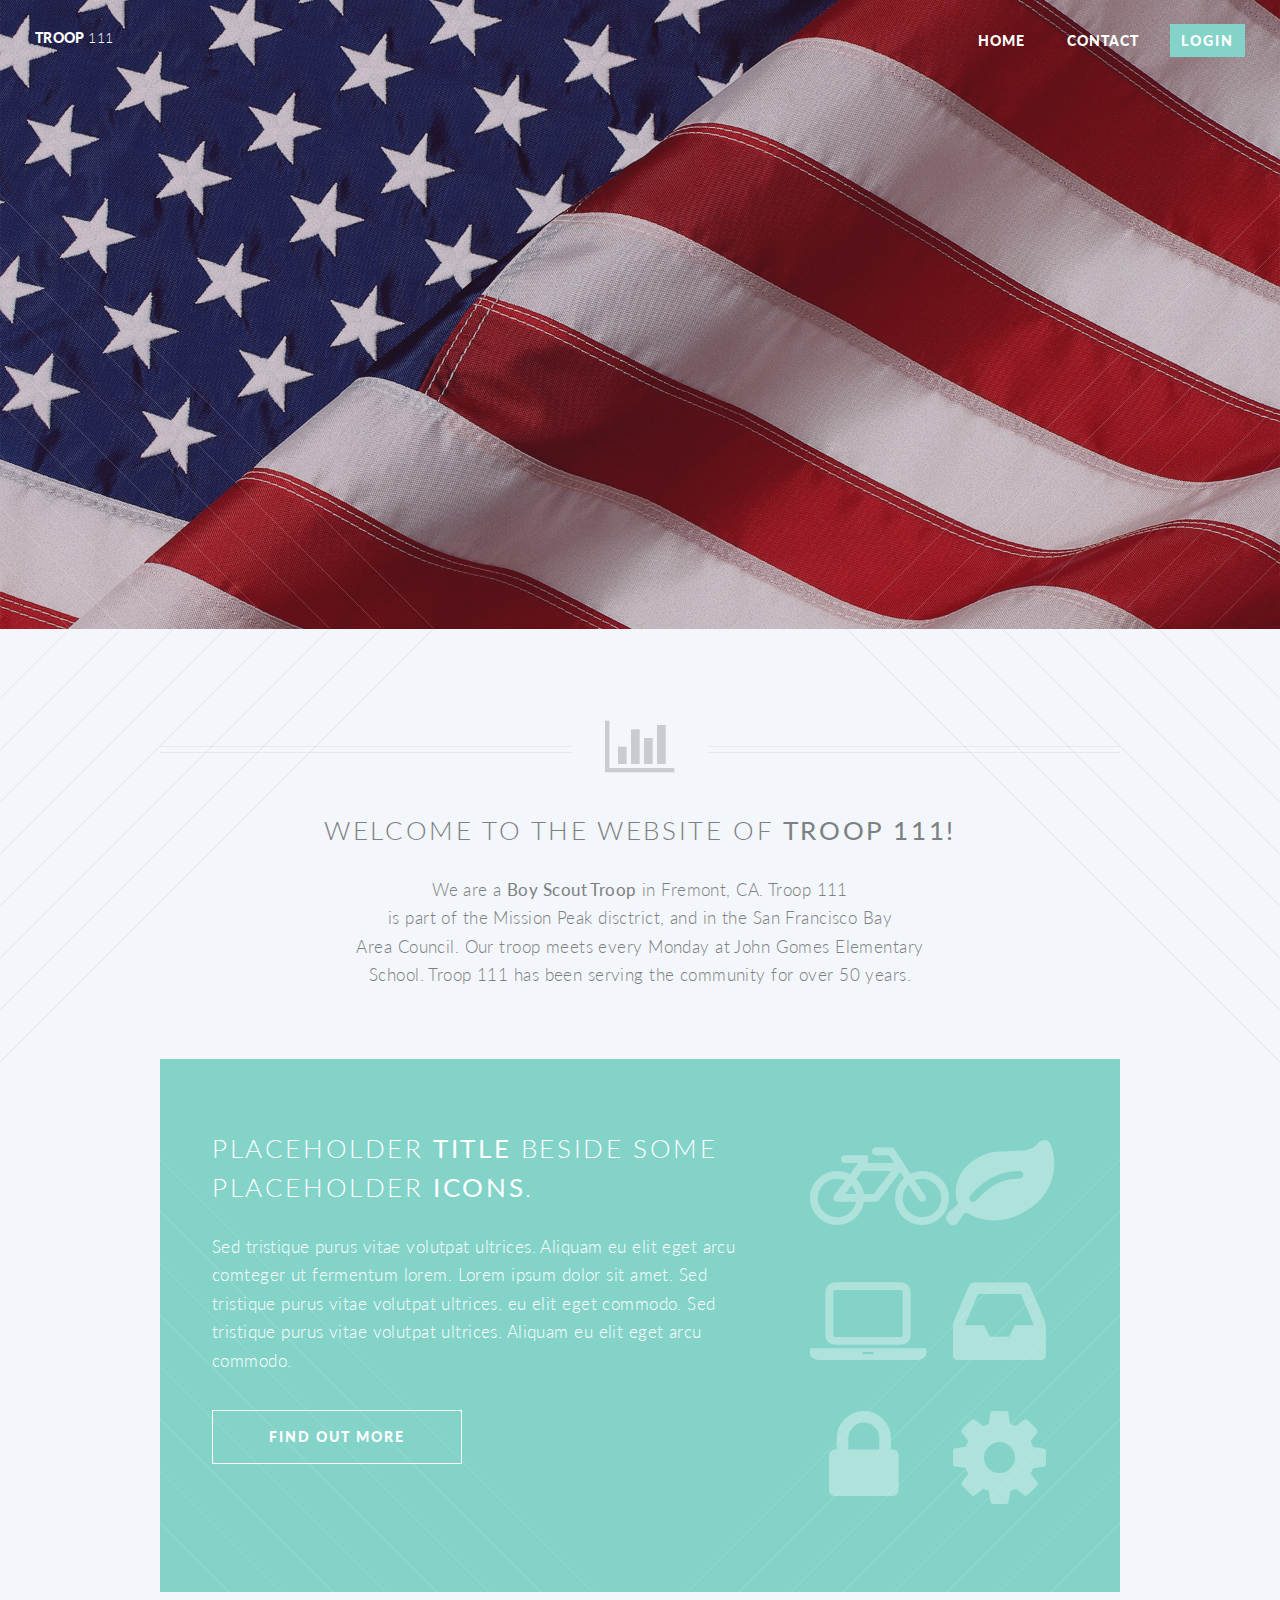
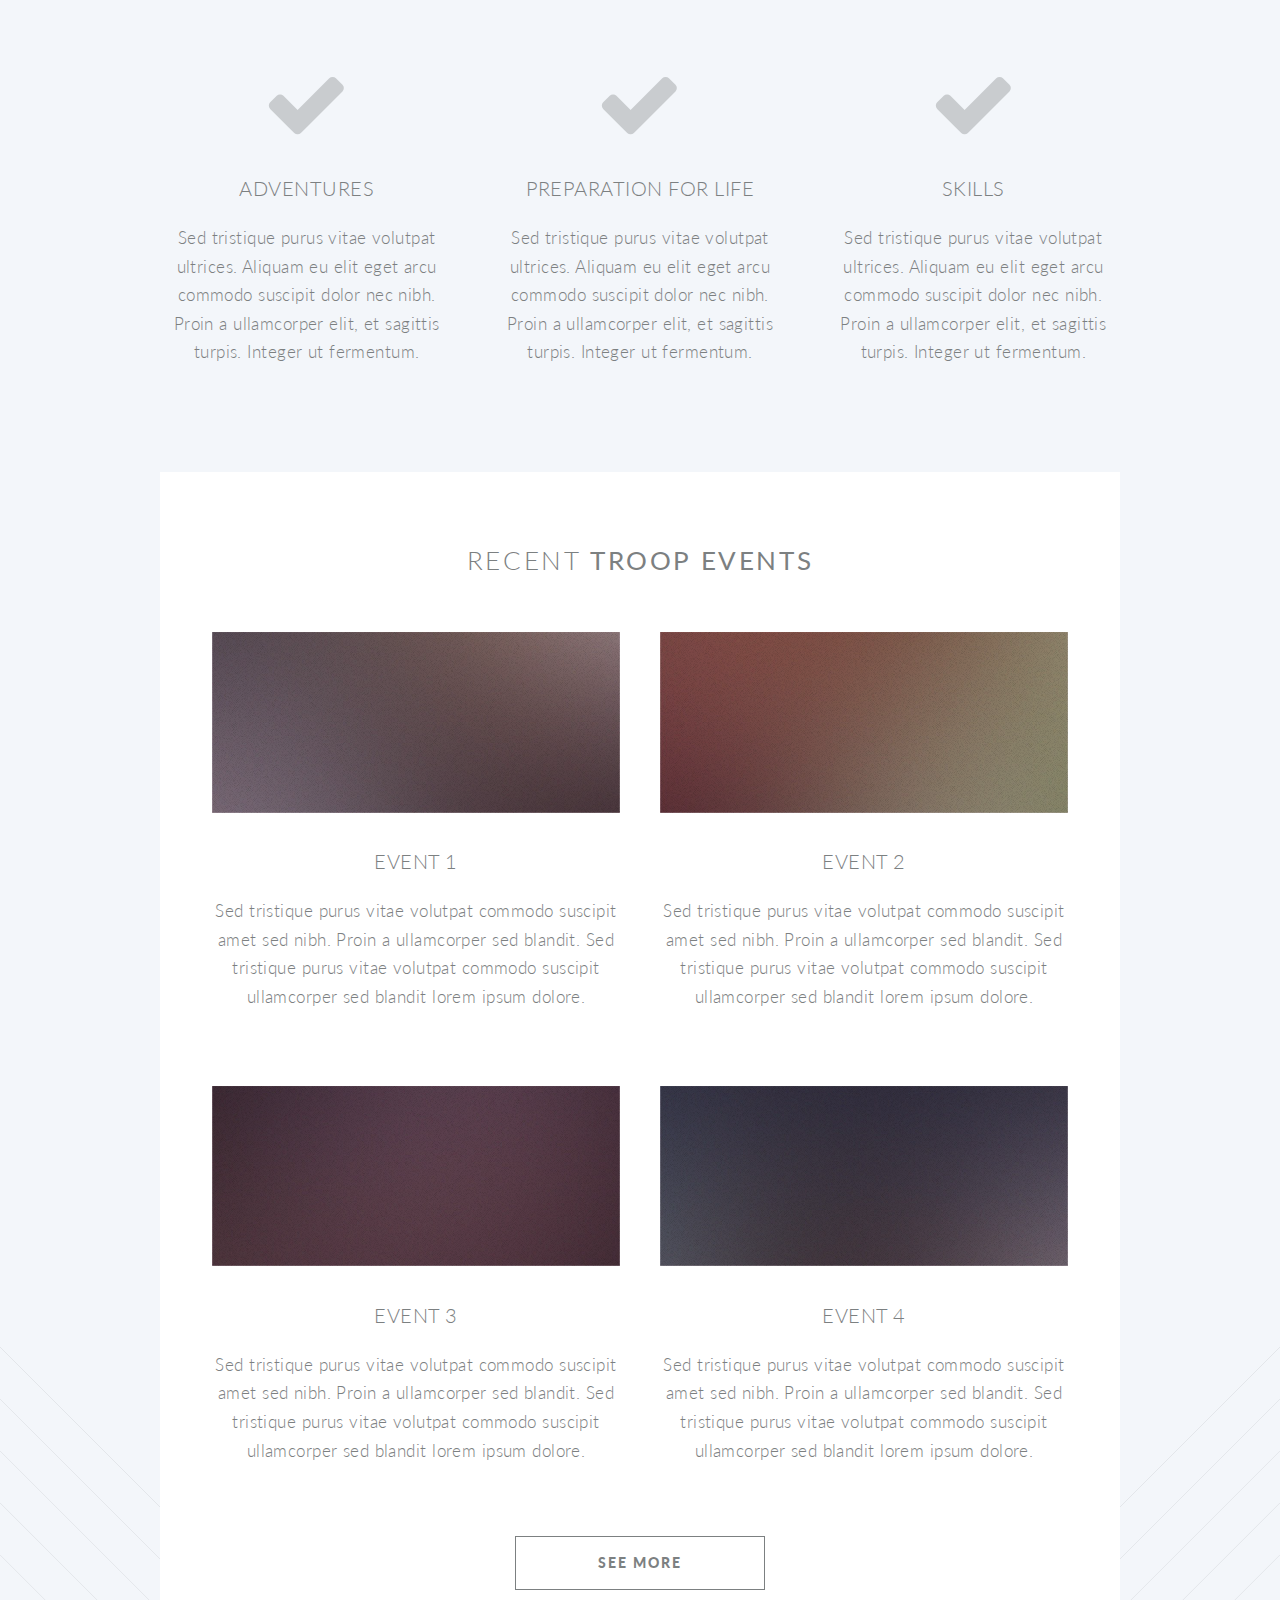
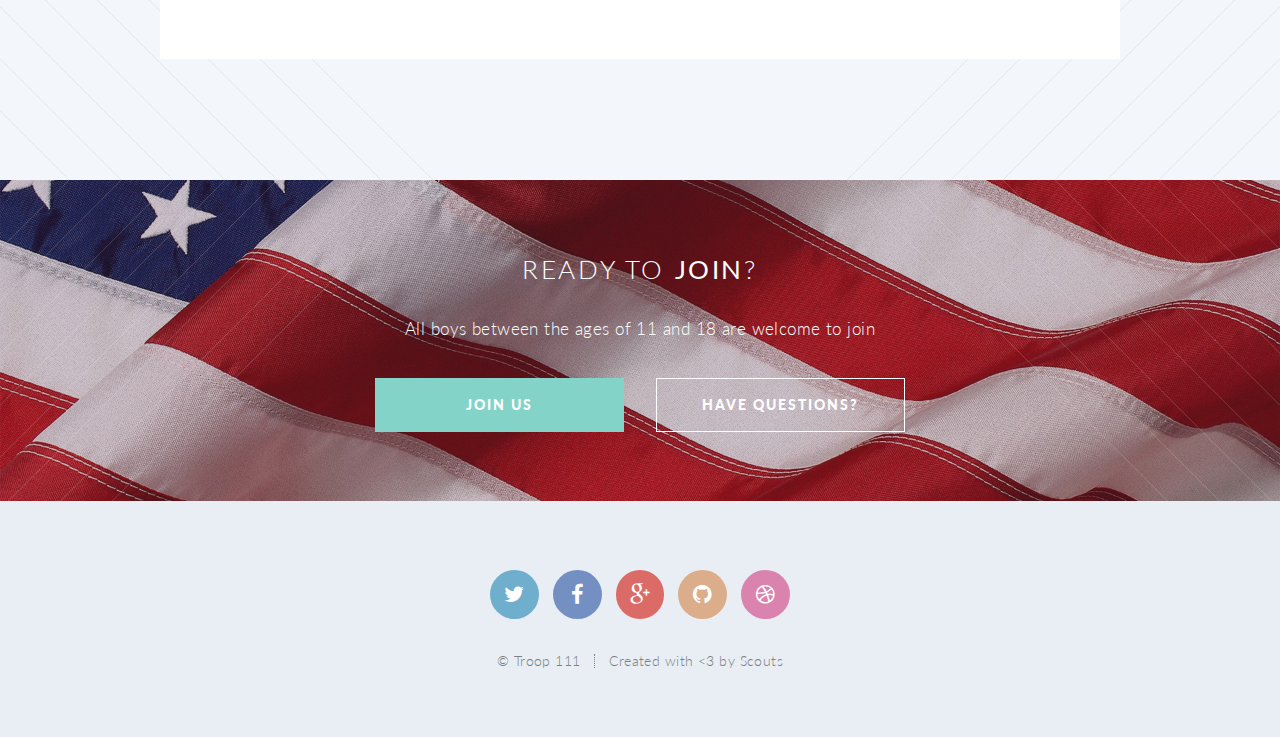
==== commit f0d5f5a9: "Icons lol" ====
--- a/beta/index.html
+++ b/beta/index.html
@@ -117,8 +117,8 @@
 							<div class="4u 12u(2) important(2)">
 							
 								<ul class="featured-icons">
-									<li><span class="icon fa-clock-o"><span class="label">Feature 1</span></span></li>
-									<li><span class="icon fa-volume-up"><span class="label">Feature 2</span></span></li>
+									<li><span class="icon fa-bicycle"><span class="label">Feature 1</span></span></li>
+									<li><span class="icon fa-leaf"><span class="label">Feature 2</span></span></li>
 									<li><span class="icon fa-laptop"><span class="label">Feature 3</span></span></li>
 									<li><span class="icon fa-inbox"><span class="label">Feature 4</span></span></li>
 									<li><span class="icon fa-lock"><span class="label">Feature 5</span></span></li>
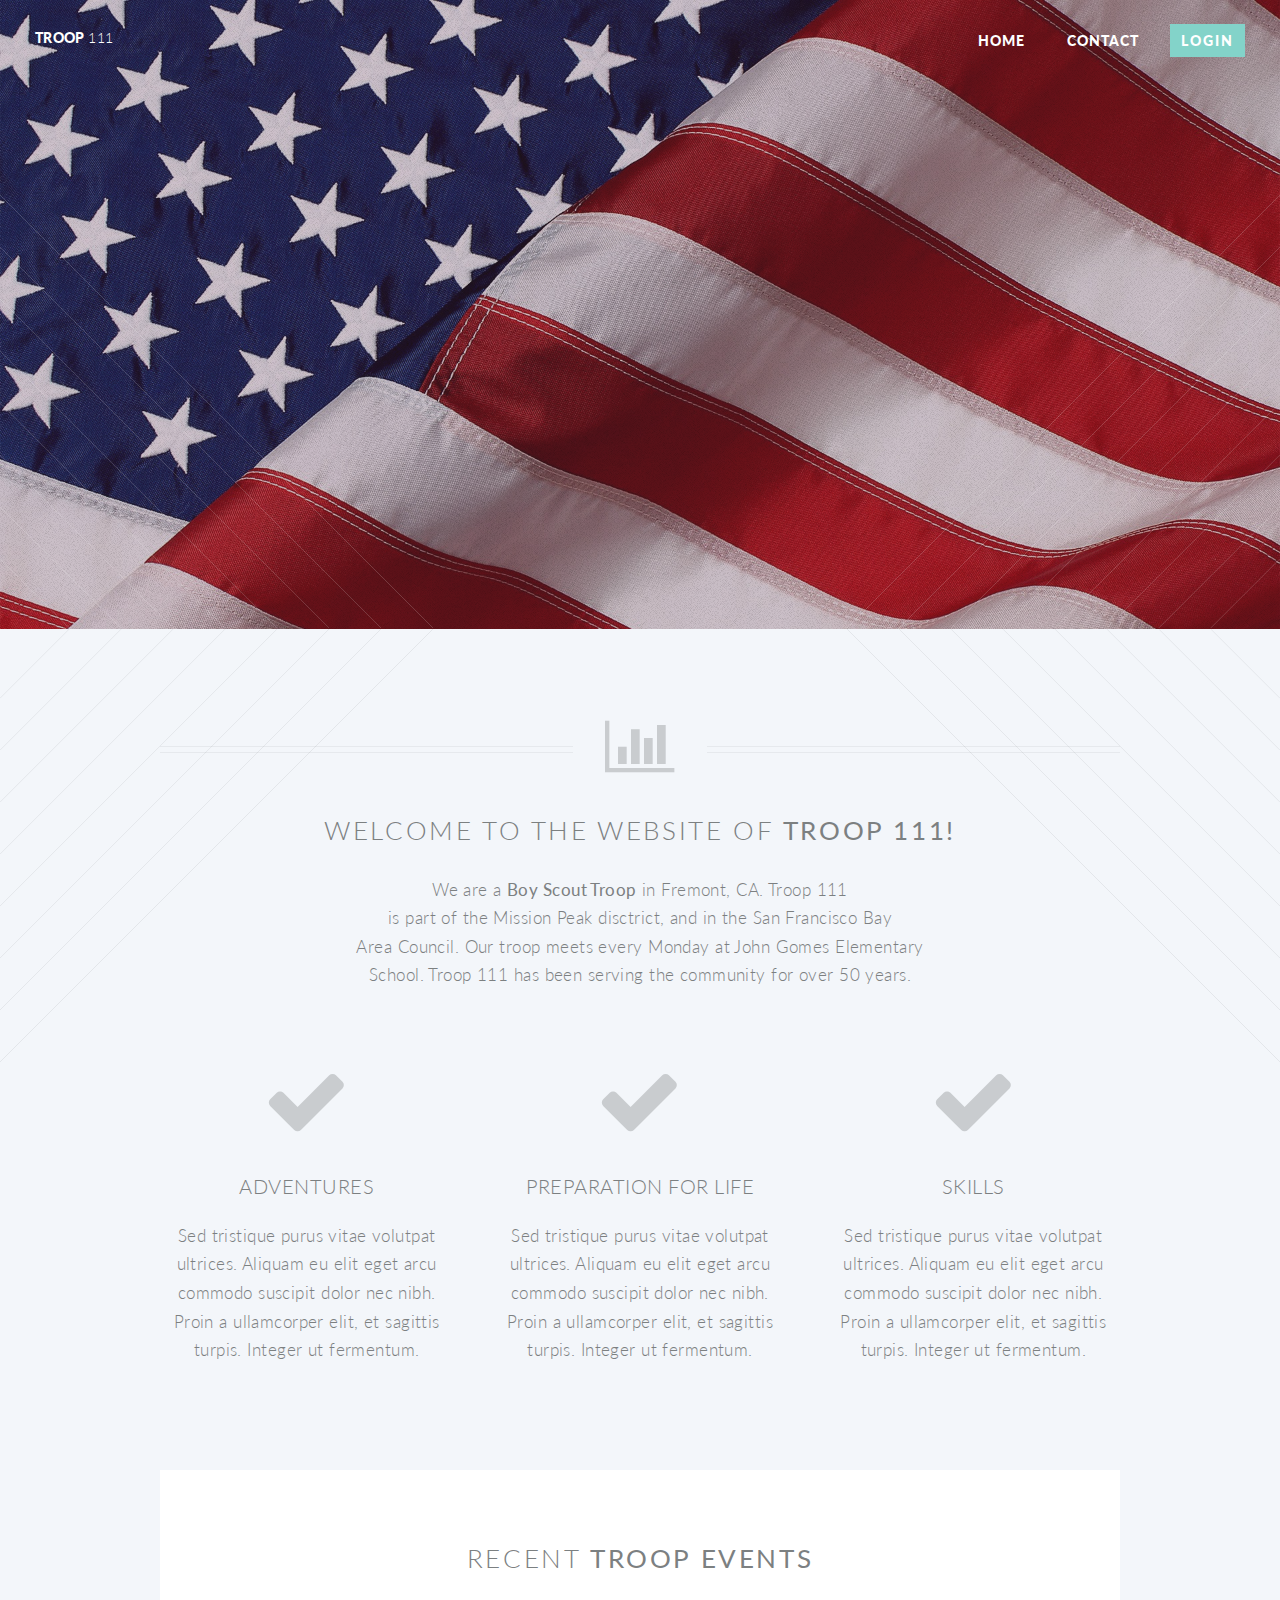
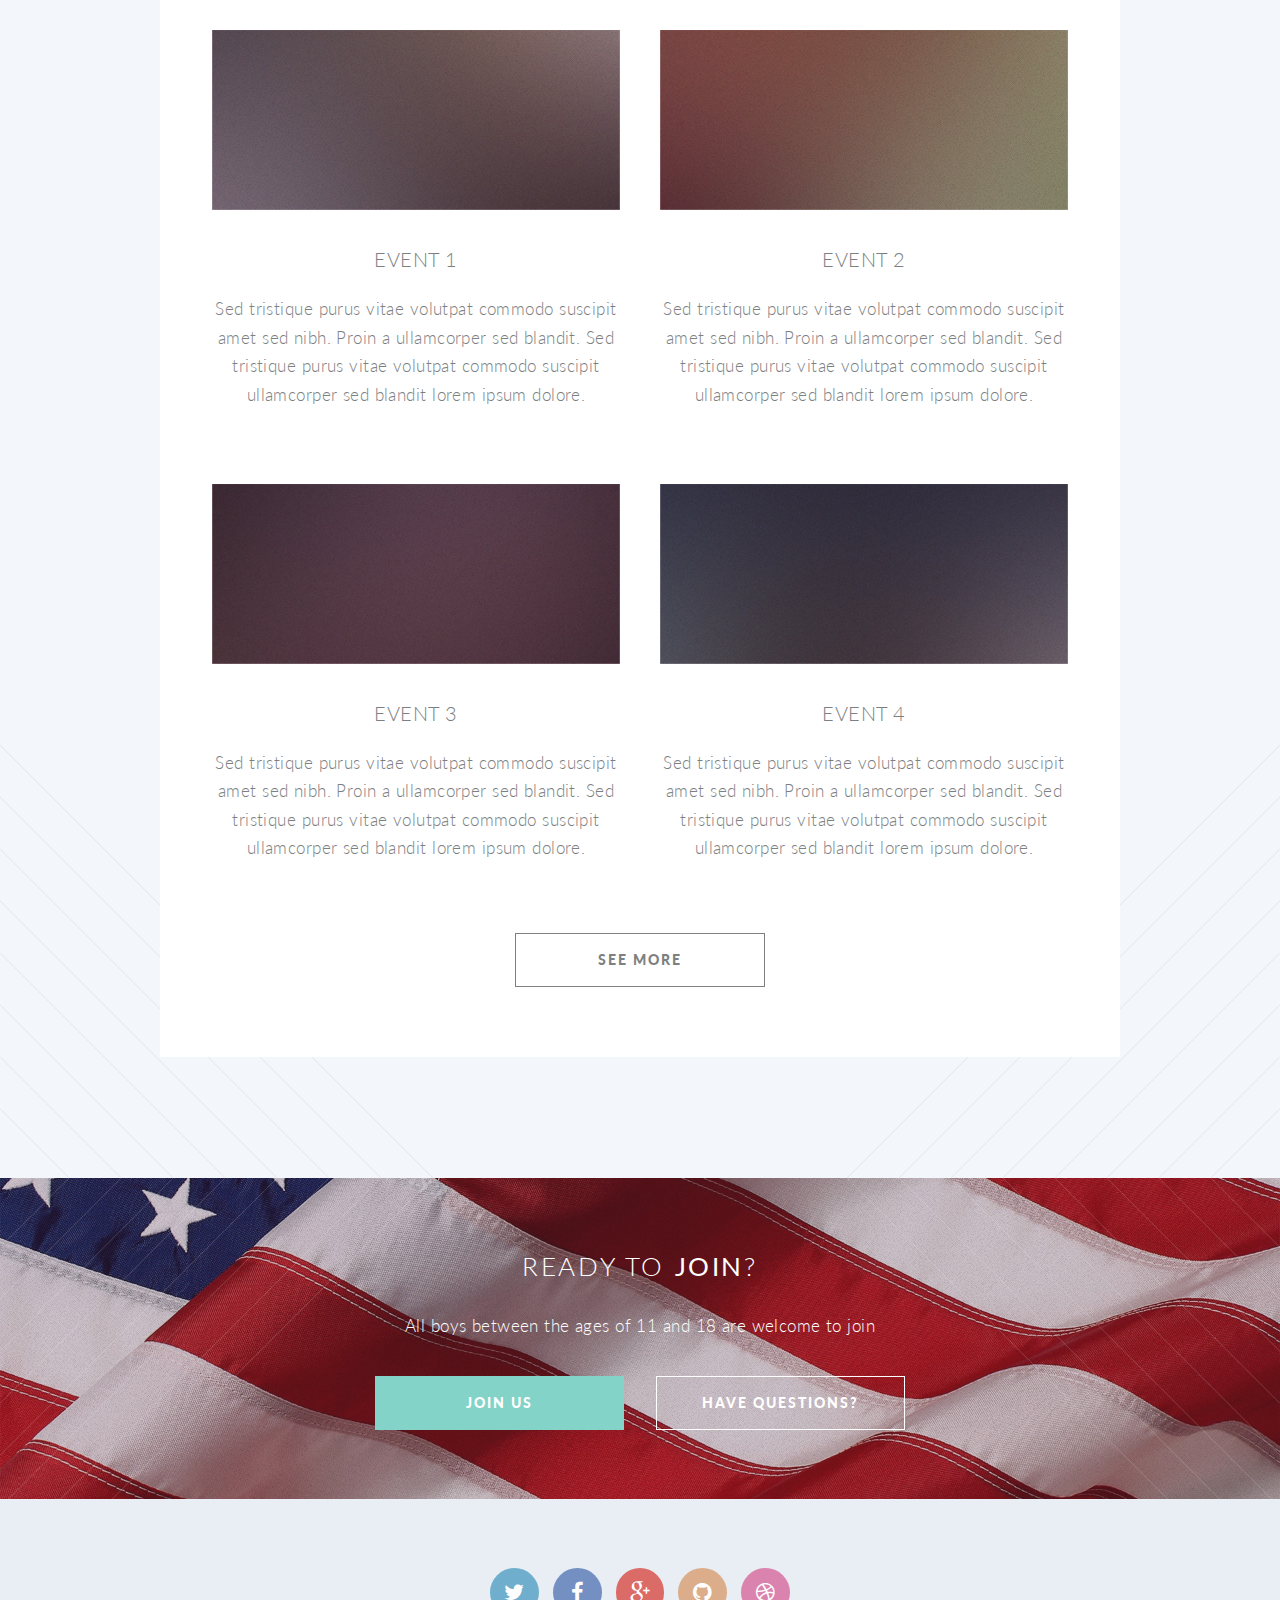
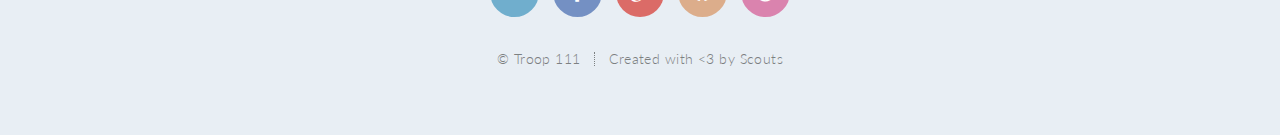
==== commit 8f2a8449: "Extra stuff that doesnt look nice bc its lorum ipsum" ====
--- a/beta/index.html
+++ b/beta/index.html
@@ -99,7 +99,7 @@
 				</header>
 					
 				<!-- One -->
-					<section class="wrapper style2 container special-alt">
+				<!--	<section class="wrapper style2 container special-alt">
 						<div class="row 50%">
 							<div class="8u 12u(2)">
 							
@@ -127,7 +127,7 @@
 							
 							</div>				
 						</div>
-					</section>
+					</section> -->
 					
 				<!-- Two -->
 					<section class="wrapper style1 container special">
